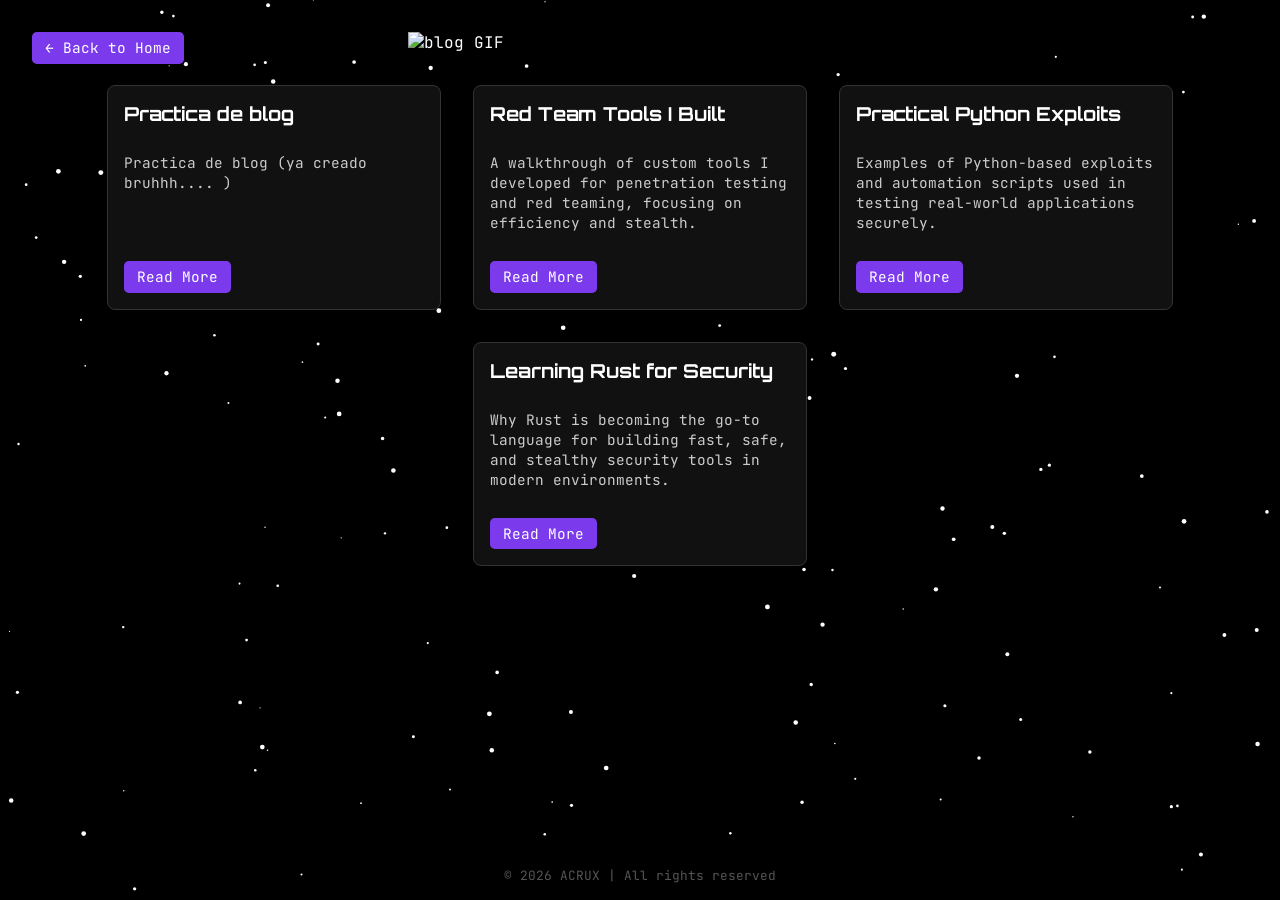
==== blog.html @ 74601c83 "arregle landing page blog principal" ====
<!DOCTYPE html>
<html lang="en">

<head>
  <meta charset="UTF-8">
  <meta name="viewport" content="width=device-width, initial-scale=1.0">
  <title>ACRUX Blog</title>

  <!-- Fuentes -->
  <link
    href="https://fonts.googleapis.com/css2?family=Orbitron:wght@400;600&family=JetBrains+Mono:wght@400;700&display=swap"
    rel="stylesheet">

  <style>
    /* BODY y FLEX para footer sticky */
    body {
      margin: 0;
      overflow-x: hidden;
      background-color: black;
      font-family: 'JetBrains Mono', monospace;
      color: white;

      display: flex;
      flex-direction: column;
      min-height: 100vh;
    }

    /* Contenido crece y empuja el footer */
    .content {
      position: relative;
      z-index: 1;
      display: flex;
      flex-direction: column;
      align-items: center;
      padding: 2rem;
      gap: 2rem;
      flex: 1;
      box-sizing: border-box;
    }

    /* Botón back */
    .back-btn {
      align-self: flex-start;
      margin-bottom: 1rem;
      padding: 0.4rem 0.8rem;
      background-color: #7c3aed;
      color: white;
      border-radius: 0.3rem;
      text-decoration: none;
      font-size: 0.9rem;
      transition: background-color 0.2s ease;
    }

    .back-btn:hover {
      background-color: #9d4edd;
    }

    img {
      max-width: 465px;
      width: 90%;
      margin-top: -5rem;
      display: block;
      margin-left: auto;
      margin-right: auto;
    }

    .blog-container {
      display: flex;
      flex-wrap: wrap;
      justify-content: center;
      gap: 2rem;
      max-width: 1200px;
      width: 100%;
    }

    .post-card {
      background-color: #111;
      border: 1px solid #333;
      border-radius: 0.5rem;
      width: 300px;
      padding: 1rem;
      display: flex;
      flex-direction: column;
      gap: 0.8rem;
      transition: transform 0.2s ease, border-color 0.2s ease;
    }

    .post-card:hover {
      transform: translateY(-5px);
      border-color: #7c3aed;
    }

    .post-card h2 {
      font-family: 'Orbitron', sans-serif;
      font-size: 1.2rem;
      margin: 0;
    }

    .post-card p {
      font-size: 0.9rem;
      color: #ccc;
      line-height: 1.4;
    }

    .post-card a {
      margin-top: auto;
      align-self: flex-start;
      background-color: #7c3aed;
      color: white;
      padding: 0.4rem 0.8rem;
      border-radius: 0.3rem;
      text-decoration: none;
      font-size: 0.9rem;
      transition: background-color 0.2s ease;
    }

    .post-card a:hover {
      background-color: #9d4edd;
    }

    /* Footer */
    footer {
      font-size: 0.8rem;
      color: #555;
      text-align: center;
      padding: 1rem 0;
    }

    /* Canvas fondo partículas */
    #bgCanvas {
      position: fixed;
      top: 0;
      left: 0;
      width: 100%;
      height: 100%;
      z-index: 0;
      pointer-events: none;
    }

    /* Responsive */
    @media(max-width: 700px) {
      .post-card {
        width: 90%;
      }
    }
  </style>
</head>

<body>

  <!-- Canvas partículas -->
  <canvas id="bgCanvas"></canvas>

  <div class="content">
    <!-- Botón de volver -->
    <a href="index.html" class="back-btn">← Back to Home</a>

    <img src="https://i.pinimg.com/originals/57/4a/4b/574a4b7be133e794edab2b0da7355ac0.gif" alt="blog GIF">

    <div class="blog-container">
      <div class="post-card">
        <h2>Practica de blog</h2>
        <p>Practica de blog (ya creado bruhhh.... )</p>
        <a href="blog/blog-1.html">Read More</a>
      </div>

      <div class="post-card">
        <h2>Red Team Tools I Built</h2>
        <p>A walkthrough of custom tools I developed for penetration testing and red teaming, focusing on efficiency and
          stealth.</p>
        <a href="#">Read More</a>
      </div>

      <div class="post-card">
        <h2>Practical Python Exploits</h2>
        <p>Examples of Python-based exploits and automation scripts used in testing real-world applications securely.
        </p>
        <a href="#">Read More</a>
      </div>

      <div class="post-card">
        <h2>Learning Rust for Security</h2>
        <p>Why Rust is becoming the go-to language for building fast, safe, and stealthy security tools in modern
          environments.</p>
        <a href="#">Read More</a>
      </div>
    </div>
  </div>

  <!-- Footer -->
  <footer>© 2026 ACRUX | All rights reserved</footer>

  <!-- JAVASCRIPT FONDO PARTÍCULAS BLANCAS -->
  <script>
    const canvas = document.getElementById("bgCanvas");
    const ctx = canvas.getContext("2d");

    function resize() {
      canvas.width = window.innerWidth;
      canvas.height = window.innerHeight;
    }
    resize();
    window.addEventListener("resize", resize);

    const particles = Array.from({ length: 160 }).map(() => ({
      x: Math.random() * canvas.width,
      y: Math.random() * canvas.height,
      size: Math.random() * 2 + 0.5,
      speedY: Math.random() * 0.7 + 0.2,
      speedX: Math.random() * 0.3 - 0.15,
      color: "#fff"
    }));

    function draw() {
      ctx.clearRect(0, 0, canvas.width, canvas.height);

      particles.forEach(p => {
        ctx.beginPath();
        ctx.arc(p.x, p.y, p.size, 0, Math.PI * 2);
        ctx.fillStyle = p.color;
        ctx.fill();

        p.y += p.speedY;
        p.x += p.speedX;

        if (p.y > canvas.height) p.y = -5;
        if (p.x > canvas.width) p.x = 0;
        if (p.x < 0) p.x = canvas.width;
      });

      requestAnimationFrame(draw);
    }

    draw();
  </script>

</body>

</html>
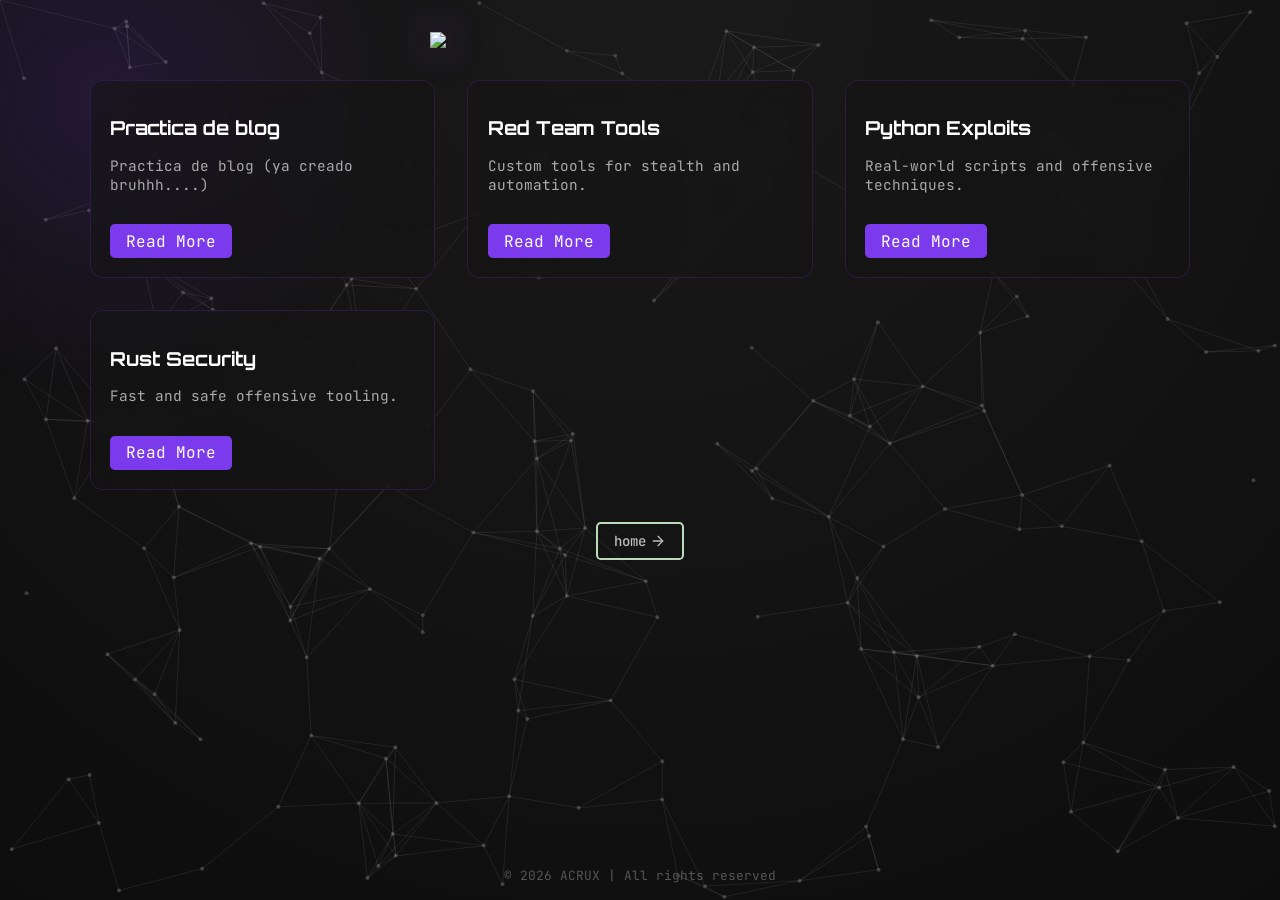
==== commit d94e57f8: "Cambio del landing page del blog" ====
--- a/blog.html
+++ b/blog.html
@@ -2,237 +2,325 @@
 <html lang="en">
 
 <head>
-  <meta charset="UTF-8">
-  <meta name="viewport" content="width=device-width, initial-scale=1.0">
-  <title>ACRUX Blog</title>
-
-  <!-- Fuentes -->
-  <link
-    href="https://fonts.googleapis.com/css2?family=Orbitron:wght@400;600&family=JetBrains+Mono:wght@400;700&display=swap"
-    rel="stylesheet">
-
-  <style>
-    /* BODY y FLEX para footer sticky */
-    body {
-      margin: 0;
-      overflow-x: hidden;
-      background-color: black;
-      font-family: 'JetBrains Mono', monospace;
-      color: white;
-
-      display: flex;
-      flex-direction: column;
-      min-height: 100vh;
-    }
-
-    /* Contenido crece y empuja el footer */
-    .content {
-      position: relative;
-      z-index: 1;
-      display: flex;
-      flex-direction: column;
-      align-items: center;
-      padding: 2rem;
-      gap: 2rem;
-      flex: 1;
-      box-sizing: border-box;
-    }
-
-    /* Botón back */
-    .back-btn {
-      align-self: flex-start;
-      margin-bottom: 1rem;
-      padding: 0.4rem 0.8rem;
-      background-color: #7c3aed;
-      color: white;
-      border-radius: 0.3rem;
-      text-decoration: none;
-      font-size: 0.9rem;
-      transition: background-color 0.2s ease;
-    }
-
-    .back-btn:hover {
-      background-color: #9d4edd;
-    }
-
-    img {
-      max-width: 465px;
-      width: 90%;
-      margin-top: -5rem;
-      display: block;
-      margin-left: auto;
-      margin-right: auto;
-    }
-
-    .blog-container {
-      display: flex;
-      flex-wrap: wrap;
-      justify-content: center;
-      gap: 2rem;
-      max-width: 1200px;
-      width: 100%;
-    }
-
-    .post-card {
-      background-color: #111;
-      border: 1px solid #333;
-      border-radius: 0.5rem;
-      width: 300px;
-      padding: 1rem;
-      display: flex;
-      flex-direction: column;
-      gap: 0.8rem;
-      transition: transform 0.2s ease, border-color 0.2s ease;
-    }
-
-    .post-card:hover {
-      transform: translateY(-5px);
-      border-color: #7c3aed;
-    }
-
-    .post-card h2 {
-      font-family: 'Orbitron', sans-serif;
-      font-size: 1.2rem;
-      margin: 0;
-    }
-
-    .post-card p {
-      font-size: 0.9rem;
-      color: #ccc;
-      line-height: 1.4;
-    }
-
-    .post-card a {
-      margin-top: auto;
-      align-self: flex-start;
-      background-color: #7c3aed;
-      color: white;
-      padding: 0.4rem 0.8rem;
-      border-radius: 0.3rem;
-      text-decoration: none;
-      font-size: 0.9rem;
-      transition: background-color 0.2s ease;
-    }
-
-    .post-card a:hover {
-      background-color: #9d4edd;
-    }
-
-    /* Footer */
-    footer {
-      font-size: 0.8rem;
-      color: #555;
-      text-align: center;
-      padding: 1rem 0;
-    }
-
-    /* Canvas fondo partículas */
-    #bgCanvas {
-      position: fixed;
-      top: 0;
-      left: 0;
-      width: 100%;
-      height: 100%;
-      z-index: 0;
-      pointer-events: none;
-    }
-
-    /* Responsive */
-    @media(max-width: 700px) {
-      .post-card {
-        width: 90%;
-      }
-    }
-  </style>
+    <meta charset="UTF-8">
+    <meta name="viewport" content="width=device-width, initial-scale=1.0">
+    <title>ACRUX Blog</title>
+
+    <link
+        href="https://fonts.googleapis.com/css2?family=Orbitron:wght@400;600&family=JetBrains+Mono:wght@400;700&display=swap"
+        rel="stylesheet">
+
+    <style>
+        body {
+            margin: 0;
+            overflow-x: hidden;
+            background: radial-gradient(circle at top, #1a1a1a, #0d0d0d);
+            font-family: 'JetBrains Mono', monospace;
+            color: white;
+            display: flex;
+            flex-direction: column;
+            min-height: 100vh;
+        }
+
+        /* CONTENIDO */
+        .content {
+            position: relative;
+            z-index: 2;
+            display: flex;
+            flex-direction: column;
+            align-items: center;
+            padding: 2rem;
+            gap: 2rem;
+            flex: 1;
+        }
+
+         /* BOTONES */
+        .buttons {
+            display: flex;
+            gap: 1rem;
+            flex-wrap: wrap;
+            justify-content: center;
+            margin-bottom: 1rem;
+        }
+
+        .button {
+            display: flex;
+            align-items: center;
+            gap: 0.3rem;
+            padding: 0.5rem 1rem;
+            font-size: 0.875rem;
+            font-weight: 500;
+            border-radius: 0.3rem;
+            cursor: pointer;
+            text-decoration: none;
+            transition: all 0.2s ease;
+            border: none;
+        }
+
+        .blog-btn {
+            background-color: transparent;
+            color: #bbbbbb;
+            border: 2px solid #bbdbbb;
+        }
+
+        .blog-btn:hover {
+            border-color: #6b7280;
+        }
+
+        .button svg {
+            width: 16px;
+            height: 16px;
+            stroke-width: 2;
+            stroke-linecap: round;
+            stroke-linejoin: round;
+        }
+
+        /* LOGO */
+        img {
+            max-width: 420px;
+            width: 90%;
+            filter: drop-shadow(0 0 20px rgba(124, 58, 237, 0.4));
+        }
+
+        /* GRID */
+        .blog-container {
+            display: grid;
+            grid-template-columns: repeat(auto-fit, minmax(280px, 1fr));
+            gap: 2rem;
+            width: 100%;
+            max-width: 1100px;
+        }
+
+        /* CARD PRO */
+        .post-card {
+            background: rgba(20, 20, 20, 0.6);
+            backdrop-filter: blur(10px);
+            border: 1px solid rgba(124, 58, 237, 0.2);
+            border-radius: 0.8rem;
+            padding: 1.2rem;
+            transition: 0.3s;
+            position: relative;
+            overflow: hidden;
+        }
+
+        /* Glow animado */
+        .post-card::before {
+            content: "";
+            position: absolute;
+            inset: 0;
+            background: linear-gradient(120deg, transparent, rgba(124, 58, 237, 0.3), transparent);
+            opacity: 0;
+            transition: 0.4s;
+        }
+
+        .post-card:hover::before {
+            opacity: 1;
+        }
+
+        /* Hover brutal */
+        .post-card:hover {
+            transform: translateY(-8px) scale(1.02);
+            border-color: #7c3aed;
+            box-shadow: 0 0 25px rgba(124, 58, 237, 0.4);
+        }
+
+        /* TEXTOS */
+        .post-card h2 {
+            font-family: 'Orbitron';
+            font-size: 1.2rem;
+        }
+
+        .post-card p {
+            color: #aaa;
+            font-size: 0.9rem;
+        }
+
+        /* BOTÓN CARD */
+        .post-card a {
+            margin-top: 1rem;
+            display: inline-block;
+            padding: 0.4rem 1rem;
+            border-radius: 0.3rem;
+            background: #7c3aed;
+            text-decoration: none;
+            color: white;
+            transition: 0.3s;
+        }
+
+        .post-card a:hover {
+            box-shadow: 0 0 10px #7c3aed;
+        }
+
+        /* FOOTER */
+        footer {
+            text-align: center;
+            font-size: 0.8rem;
+            color: #555;
+            padding: 1rem;
+        }
+
+        /* CANVAS */
+        #bgCanvas {
+            position: fixed;
+            top: 0;
+            left: 0;
+            z-index: 0;
+        }
+
+        /* EFECTO GLOW GLOBAL */
+        body::after {
+            content: "";
+            position: fixed;
+            width: 600px;
+            height: 600px;
+            background: radial-gradient(circle, rgba(124, 58, 237, 0.15), transparent 70%);
+            top: -200px;
+            left: -200px;
+            z-index: 0;
+        }
+    </style>
 </head>
 
 <body>
 
-  <!-- Canvas partículas -->
-  <canvas id="bgCanvas"></canvas>
-
-  <div class="content">
-    <!-- Botón de volver -->
-    <a href="index.html" class="back-btn">← Back to Home</a>
-
-    <img src="https://i.pinimg.com/originals/57/4a/4b/574a4b7be133e794edab2b0da7355ac0.gif" alt="blog GIF">
-
-    <div class="blog-container">
-      <div class="post-card">
-        <h2>Practica de blog</h2>
-        <p>Practica de blog (ya creado bruhhh.... )</p>
-        <a href="blog/blog-1.html">Read More</a>
-      </div>
-
-      <div class="post-card">
-        <h2>Red Team Tools I Built</h2>
-        <p>A walkthrough of custom tools I developed for penetration testing and red teaming, focusing on efficiency and
-          stealth.</p>
-        <a href="#">Read More</a>
-      </div>
-
-      <div class="post-card">
-        <h2>Practical Python Exploits</h2>
-        <p>Examples of Python-based exploits and automation scripts used in testing real-world applications securely.
-        </p>
-        <a href="#">Read More</a>
-      </div>
-
-      <div class="post-card">
-        <h2>Learning Rust for Security</h2>
-        <p>Why Rust is becoming the go-to language for building fast, safe, and stealthy security tools in modern
-          environments.</p>
-        <a href="#">Read More</a>
-      </div>
+    <canvas id="bgCanvas"></canvas>
+
+    <div class="content">
+
+        <img src="https://i.pinimg.com/originals/57/4a/4b/574a4b7be133e794edab2b0da7355ac0.gif">
+
+        <div class="blog-container">
+
+            <div class="post-card">
+                <h2>Practica de blog</h2>
+                <p>Practica de blog (ya creado bruhhh....)</p>
+                <a href="#">Read More</a>
+            </div>
+
+            <div class="post-card">
+                <h2>Red Team Tools</h2>
+                <p>Custom tools for stealth and automation.</p>
+                <a href="#">Read More</a>
+            </div>
+
+            <div class="post-card">
+                <h2>Python Exploits</h2>
+                <p>Real-world scripts and offensive techniques.</p>
+                <a href="#">Read More</a>
+            </div>
+
+            <div class="post-card">
+                <h2>Rust Security</h2>
+                <p>Fast and safe offensive tooling.</p>
+                <a href="#">Read More</a>
+            </div>
+
+        </div>
+
+        <a href="index.html" class="button blog-btn">
+            home
+            <svg xmlns="http://www.w3.org/2000/svg" fill="none" viewBox="0 0 24 24" stroke="currentColor">
+                <path d="M5 12h14" />
+                <path d="m12 5 7 7-7 7" />
+            </svg>
+        </a>
+
     </div>
-  </div>
-
-  <!-- Footer -->
-  <footer>© 2026 ACRUX | All rights reserved</footer>
-
-  <!-- JAVASCRIPT FONDO PARTÍCULAS BLANCAS -->
-  <script>
-    const canvas = document.getElementById("bgCanvas");
-    const ctx = canvas.getContext("2d");
-
-    function resize() {
-      canvas.width = window.innerWidth;
-      canvas.height = window.innerHeight;
-    }
-    resize();
-    window.addEventListener("resize", resize);
-
-    const particles = Array.from({ length: 160 }).map(() => ({
-      x: Math.random() * canvas.width,
-      y: Math.random() * canvas.height,
-      size: Math.random() * 2 + 0.5,
-      speedY: Math.random() * 0.7 + 0.2,
-      speedX: Math.random() * 0.3 - 0.15,
-      color: "#fff"
-    }));
-
-    function draw() {
-      ctx.clearRect(0, 0, canvas.width, canvas.height);
-
-      particles.forEach(p => {
-        ctx.beginPath();
-        ctx.arc(p.x, p.y, p.size, 0, Math.PI * 2);
-        ctx.fillStyle = p.color;
-        ctx.fill();
-
-        p.y += p.speedY;
-        p.x += p.speedX;
-
-        if (p.y > canvas.height) p.y = -5;
-        if (p.x > canvas.width) p.x = 0;
-        if (p.x < 0) p.x = canvas.width;
-      });
-
-      requestAnimationFrame(draw);
-    }
-
-    draw();
-  </script>
+
+    <footer>© 2026 ACRUX | All rights reserved</footer>
+
+    <script>
+        const canvas = document.getElementById("bgCanvas");
+        const ctx = canvas.getContext("2d");
+
+        let particles = [];
+        const mouse = { x: null, y: null };
+
+        function resize() {
+            canvas.width = window.innerWidth;
+            canvas.height = window.innerHeight;
+        }
+        resize();
+        window.addEventListener("resize", resize);
+
+        // Mouse tracking
+        window.addEventListener("mousemove", (e) => {
+            mouse.x = e.x;
+            mouse.y = e.y;
+        });
+
+        // Crear partículas
+        function init() {
+            particles = [];
+            for (let i = 0; i < 210; i++) {
+                particles.push({
+                    x: Math.random() * canvas.width,
+                    y: Math.random() * canvas.height,
+                    vx: Math.random() * 1 - 0.5,
+                    vy: Math.random() * 1 - 0.5
+                });
+            }
+        }
+
+        // Dibujar líneas entre partículas
+        function connect() {
+            for (let a = 0; a < particles.length; a++) {
+                for (let b = a; b < particles.length; b++) {
+                    let dx = particles[a].x - particles[b].x;
+                    let dy = particles[a].y - particles[b].y;
+                    let dist = dx * dx + dy * dy;
+
+                    if (dist < 10000) {
+                        ctx.strokeStyle = "rgba(255,255,255,0.08)";
+                        ctx.lineWidth = 1;
+                        ctx.beginPath();
+                        ctx.moveTo(particles[a].x, particles[a].y);
+                        ctx.lineTo(particles[b].x, particles[b].y);
+                        ctx.stroke();
+                    }
+                }
+
+                // Conexión con el mouse
+                let dx = particles[a].x - mouse.x;
+                let dy = particles[a].y - mouse.y;
+                let dist = dx * dx + dy * dy;
+
+                if (dist < 15000) {
+                    ctx.strokeStyle = "rgba(255,255,255,0.08)";
+                    ctx.beginPath();
+                    ctx.moveTo(particles[a].x, particles[a].y);
+                    ctx.lineTo(mouse.x, mouse.y);
+                    ctx.stroke();
+                }
+            }
+        }
+
+        // Animación
+        function animate() {
+            ctx.clearRect(0, 0, canvas.width, canvas.height);
+
+            particles.forEach(p => {
+                p.x += p.vx;
+                p.y += p.vy;
+
+                // rebote
+                if (p.x < 0 || p.x > canvas.width) p.vx *= -1;
+                if (p.y < 0 || p.y > canvas.height) p.vy *= -1;
+
+                // dibujar punto
+                ctx.fillStyle = "#3D3D3D";
+                ctx.beginPath();
+                ctx.arc(p.x, p.y, 2, 0, Math.PI * 2);
+                ctx.fill();
+            });
+
+            connect();
+            requestAnimationFrame(animate);
+        }
+
+        init();
+        animate();
+    </script>
 
 </body>
 
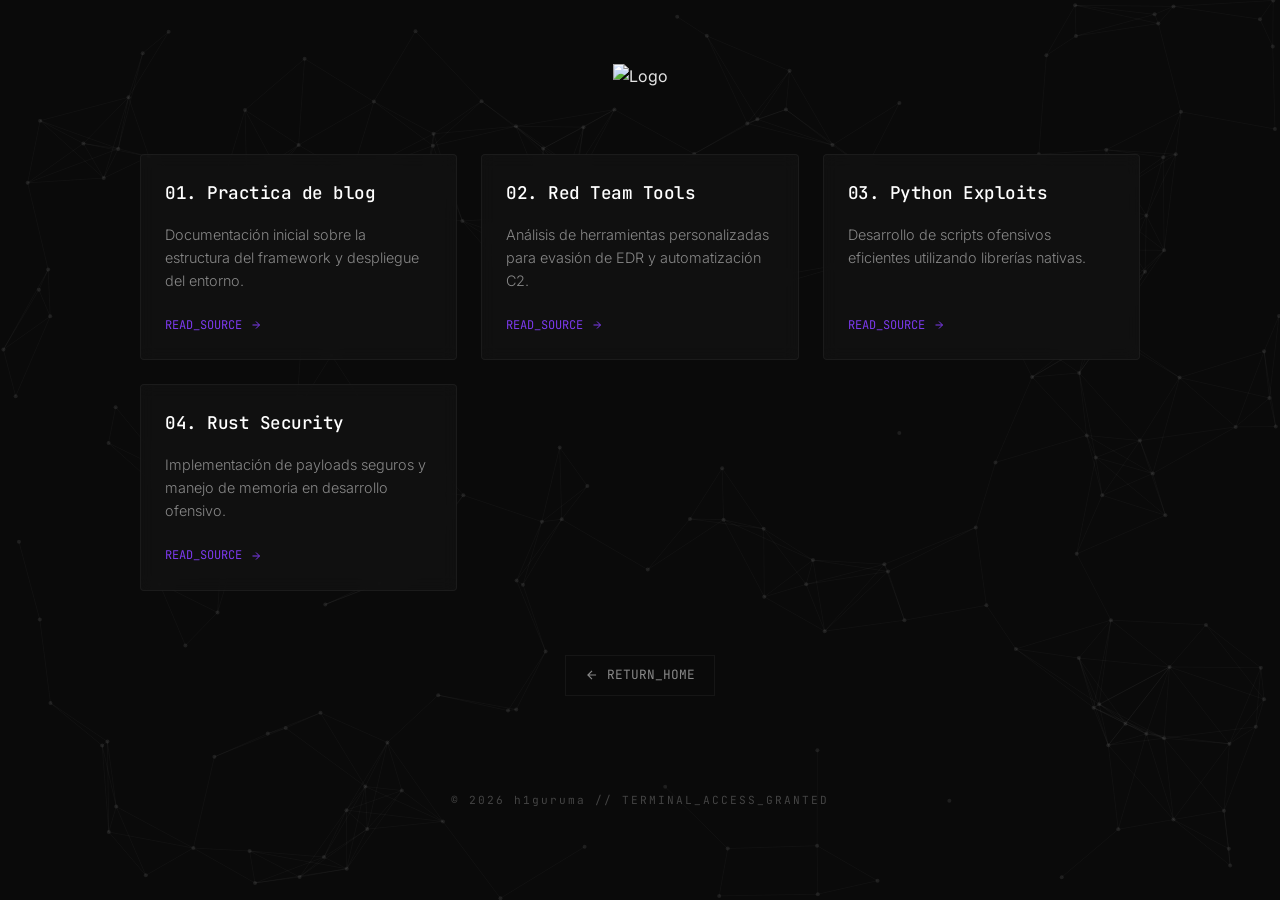
==== commit 25d2ab87: "fixed: href" ====
--- a/blog.html
+++ b/blog.html
@@ -4,180 +4,170 @@
 <head>
     <meta charset="UTF-8">
     <meta name="viewport" content="width=device-width, initial-scale=1.0">
-    <title>ACRUX Blog</title>
-
-    <link
-        href="https://fonts.googleapis.com/css2?family=Orbitron:wght@400;600&family=JetBrains+Mono:wght@400;700&display=swap"
-        rel="stylesheet">
+    <title>h1gu | Blog</title>
+    <link rel="icon" href="https://i.pinimg.com/736x/d0/3e/58/d03e58463d353fee6ba14b88ee6d1e3b.jpg" type="image/png">
+
+    <link href="https://fonts.googleapis.com/css2?family=Inter:wght@300;400;600&family=JetBrains+Mono:wght@400;500&display=swap" rel="stylesheet">
 
     <style>
+        :root {
+            --bg: #0a0a0a;
+            --card-bg: rgba(18, 18, 18, 0.8);
+            --border: rgba(255, 255, 255, 0.05);
+            --accent: #7c3aed;
+            --text-main: #e5e5e5;
+            --text-dim: #888;
+            --font-mono: 'JetBrains Mono', monospace;
+            --font-sans: 'Inter', sans-serif;
+        }
+
         body {
             margin: 0;
+            background-color: var(--bg);
+            font-family: var(--font-sans);
+            color: var(--text-main);
             overflow-x: hidden;
-            background: radial-gradient(circle at top, #1a1a1a, #0d0d0d);
-            font-family: 'JetBrains Mono', monospace;
-            color: white;
-            display: flex;
-            flex-direction: column;
-            min-height: 100vh;
-        }
-
-        /* CONTENIDO */
-        .content {
-            position: relative;
-            z-index: 2;
-            display: flex;
-            flex-direction: column;
-            align-items: center;
-            padding: 2rem;
-            gap: 2rem;
-            flex: 1;
-        }
-
-         /* BOTONES */
-        .buttons {
-            display: flex;
-            gap: 1rem;
-            flex-wrap: wrap;
-            justify-content: center;
-            margin-bottom: 1rem;
-        }
-
-        .button {
-            display: flex;
-            align-items: center;
-            gap: 0.3rem;
-            padding: 0.5rem 1rem;
-            font-size: 0.875rem;
-            font-weight: 500;
-            border-radius: 0.3rem;
-            cursor: pointer;
-            text-decoration: none;
-            transition: all 0.2s ease;
-            border: none;
-        }
-
-        .blog-btn {
-            background-color: transparent;
-            color: #bbbbbb;
-            border: 2px solid #bbdbbb;
-        }
-
-        .blog-btn:hover {
-            border-color: #6b7280;
-        }
-
-        .button svg {
-            width: 16px;
-            height: 16px;
-            stroke-width: 2;
-            stroke-linecap: round;
-            stroke-linejoin: round;
-        }
-
-        /* LOGO */
-        img {
-            max-width: 420px;
-            width: 90%;
-            filter: drop-shadow(0 0 20px rgba(124, 58, 237, 0.4));
-        }
-
-        /* GRID */
-        .blog-container {
-            display: grid;
-            grid-template-columns: repeat(auto-fit, minmax(280px, 1fr));
-            gap: 2rem;
-            width: 100%;
-            max-width: 1100px;
-        }
-
-        /* CARD PRO */
-        .post-card {
-            background: rgba(20, 20, 20, 0.6);
-            backdrop-filter: blur(10px);
-            border: 1px solid rgba(124, 58, 237, 0.2);
-            border-radius: 0.8rem;
-            padding: 1.2rem;
-            transition: 0.3s;
-            position: relative;
-            overflow: hidden;
-        }
-
-        /* Glow animado */
-        .post-card::before {
-            content: "";
-            position: absolute;
-            inset: 0;
-            background: linear-gradient(120deg, transparent, rgba(124, 58, 237, 0.3), transparent);
-            opacity: 0;
-            transition: 0.4s;
-        }
-
-        .post-card:hover::before {
-            opacity: 1;
-        }
-
-        /* Hover brutal */
-        .post-card:hover {
-            transform: translateY(-8px) scale(1.02);
-            border-color: #7c3aed;
-            box-shadow: 0 0 25px rgba(124, 58, 237, 0.4);
-        }
-
-        /* TEXTOS */
-        .post-card h2 {
-            font-family: 'Orbitron';
-            font-size: 1.2rem;
-        }
-
-        .post-card p {
-            color: #aaa;
-            font-size: 0.9rem;
-        }
-
-        /* BOTÓN CARD */
-        .post-card a {
-            margin-top: 1rem;
-            display: inline-block;
-            padding: 0.4rem 1rem;
-            border-radius: 0.3rem;
-            background: #7c3aed;
-            text-decoration: none;
-            color: white;
-            transition: 0.3s;
-        }
-
-        .post-card a:hover {
-            box-shadow: 0 0 10px #7c3aed;
-        }
-
-        /* FOOTER */
-        footer {
-            text-align: center;
-            font-size: 0.8rem;
-            color: #555;
-            padding: 1rem;
-        }
-
-        /* CANVAS */
+            line-height: 1.6;
+        }
+
+        /* CANVAS BACKGROUND */
         #bgCanvas {
             position: fixed;
             top: 0;
             left: 0;
             z-index: 0;
-        }
-
-        /* EFECTO GLOW GLOBAL */
-        body::after {
-            content: "";
-            position: fixed;
-            width: 600px;
-            height: 600px;
-            background: radial-gradient(circle, rgba(124, 58, 237, 0.15), transparent 70%);
-            top: -200px;
-            left: -200px;
-            z-index: 0;
-        }
+            opacity: 0.4;
+        }
+
+        .content {
+            position: relative;
+            z-index: 10;
+            max-width: 1000px;
+            margin: 0 auto;
+            padding: 4rem 2rem;
+            display: flex;
+            flex-direction: column;
+            align-items: center;
+        }
+
+        /* HEADER / LOGO */
+        .logo-container {
+            margin-bottom: 4rem;
+            text-align: center;
+        }
+
+        .logo-container img {
+            max-width: 320px;
+            width: 100%;
+        }
+
+        .logo-container img:hover {
+            filter: grayscale(0) drop-shadow(0 0 15px rgba(124, 58, 237, 0.3));
+        }
+
+        /* BLOG GRID */
+        .blog-container {
+            display: grid;
+            grid-template-columns: repeat(auto-fill, minmax(300px, 1fr));
+            gap: 1.5rem;
+            width: 100%;
+        }
+
+        /* POST CARD - MINIMALIST TECH */
+        .post-card {
+            background: var(--card-bg);
+            border: 1px solid var(--border);
+            border-radius: 4px; /* Bordes menos redondeados */
+            padding: 1.5rem;
+            transition: all 0.3s cubic-bezier(0.4, 0, 0.2, 1);
+            backdrop-filter: blur(8px);
+            display: flex;
+            flex-direction: column;
+            justify-content: space-between;
+        }
+
+        .post-card:hover {
+            border-color: var(--accent);
+            background: rgba(124, 58, 237, 0.03);
+            transform: translateY(-4px);
+        }
+
+        .post-card h2 {
+            font-family: var(--font-mono);
+            font-size: 1.1rem;
+            margin: 0 0 1rem 0;
+            font-weight: 500;
+            letter-spacing: -0.5px;
+            color: #fff;
+        }
+
+        .post-card p {
+            color: var(--text-dim);
+            font-size: 0.9rem;
+            margin-bottom: 1.5rem;
+            font-weight: 300;
+        }
+
+        /* MINI LINK */
+        .post-card a {
+            font-family: var(--font-mono);
+            font-size: 0.75rem;
+            text-transform: uppercase;
+            text-decoration: none;
+            color: var(--accent);
+            display: inline-flex;
+            align-items: center;
+            gap: 0.5rem;
+            transition: 0.2s;
+        }
+
+        .post-card a:hover {
+            gap: 0.8rem;
+            color: #fff;
+        }
+
+        /* NAVIGATION BUTTON */
+        .nav-footer {
+            margin-top: 4rem;
+            display: flex;
+            justify-content: center;
+        }
+
+        .btn-home {
+            font-family: var(--font-mono);
+            color: var(--text-dim);
+            text-decoration: none;
+            border: 1px solid var(--border);
+            padding: 0.6rem 1.2rem;
+            font-size: 0.8rem;
+            display: flex;
+            align-items: center;
+            gap: 0.5rem;
+            transition: 0.3s;
+        }
+
+        .btn-home:hover {
+            color: #fff;
+            border-color: #fff;
+            background: rgba(255,255,255,0.05);
+        }
+
+        footer {
+            margin-top: auto;
+            text-align: center;
+            padding: 2rem;
+            font-family: var(--font-mono);
+            font-size: 0.7rem;
+            color: #444;
+            letter-spacing: 2px;
+        }
+
+        /* Scrollbar minimalista */
+        ::-webkit-scrollbar { width: 4px; }
+        ::-webkit-scrollbar-track { background: #0a0a0a; }
+        ::-webkit-scrollbar-thumb { background: #222; }
+        ::-webkit-scrollbar-thumb:hover { background: var(--accent); }
+
     </style>
 </head>
 
@@ -186,48 +176,53 @@
     <canvas id="bgCanvas"></canvas>
 
     <div class="content">
-
-        <img src="https://i.pinimg.com/originals/57/4a/4b/574a4b7be133e794edab2b0da7355ac0.gif">
-
-        <div class="blog-container">
-
+        <header class="logo-container">
+            <img src="https://i.pinimg.com/originals/d9/18/dd/d918ddd088942a4b4c3c58ff5371bc2f.gif" alt=" Logo">
+        </header>
+
+        <main class="blog-container">
             <div class="post-card">
-                <h2>Practica de blog</h2>
-                <p>Practica de blog (ya creado bruhhh....)</p>
-                <a href="#">Read More</a>
+                <div>
+                    <h2>01. Practica de blog</h2>
+                    <p>Documentación inicial sobre la estructura del framework y despliegue del entorno.</p>
+                </div>
+                <a href="blog/blog-1.html">Read_Source <svg width="12" height="12" viewBox="0 0 24 24" fill="none" stroke="currentColor" stroke-width="2"><path d="M5 12h14M12 5l7 7-7 7"/></svg></a>
             </div>
 
             <div class="post-card">
-                <h2>Red Team Tools</h2>
-                <p>Custom tools for stealth and automation.</p>
-                <a href="#">Read More</a>
+                <div>
+                    <h2>02. Red Team Tools</h2>
+                    <p>Análisis de herramientas personalizadas para evasión de EDR y automatización C2.</p>
+                </div>
+                <a href="#">Read_Source <svg width="12" height="12" viewBox="0 0 24 24" fill="none" stroke="currentColor" stroke-width="2"><path d="M5 12h14M12 5l7 7-7 7"/></svg></a>
             </div>
 
             <div class="post-card">
-                <h2>Python Exploits</h2>
-                <p>Real-world scripts and offensive techniques.</p>
-                <a href="#">Read More</a>
+                <div>
+                    <h2>03. Python Exploits</h2>
+                    <p>Desarrollo de scripts ofensivos eficientes utilizando librerías nativas.</p>
+                </div>
+                <a href="#">Read_Source <svg width="12" height="12" viewBox="0 0 24 24" fill="none" stroke="currentColor" stroke-width="2"><path d="M5 12h14M12 5l7 7-7 7"/></svg></a>
             </div>
 
             <div class="post-card">
-                <h2>Rust Security</h2>
-                <p>Fast and safe offensive tooling.</p>
-                <a href="#">Read More</a>
+                <div>
+                    <h2>04. Rust Security</h2>
+                    <p>Implementación de payloads seguros y manejo de memoria en desarrollo ofensivo.</p>
+                </div>
+                <a href="#">Read_Source <svg width="12" height="12" viewBox="0 0 24 24" fill="none" stroke="currentColor" stroke-width="2"><path d="M5 12h14M12 5l7 7-7 7"/></svg></a>
             </div>
-
-        </div>
-
-        <a href="index.html" class="button blog-btn">
-            home
-            <svg xmlns="http://www.w3.org/2000/svg" fill="none" viewBox="0 0 24 24" stroke="currentColor">
-                <path d="M5 12h14" />
-                <path d="m12 5 7 7-7 7" />
-            </svg>
-        </a>
-
+        </main>
+
+        <nav class="nav-footer">
+            <a href="index.html" class="btn-home">
+                <svg width="14" height="14" viewBox="0 0 24 24" fill="none" stroke="currentColor" stroke-width="2"><path d="M19 12H5M12 19l-7-7 7-7"/></svg>
+                RETURN_HOME
+            </a>
+        </nav>
     </div>
 
-    <footer>© 2026 ACRUX | All rights reserved</footer>
+    <footer>© 2026 h1guruma // TERMINAL_ACCESS_GRANTED</footer>
 
     <script>
         const canvas = document.getElementById("bgCanvas");
@@ -321,7 +316,5 @@
         init();
         animate();
     </script>
-
 </body>
-
-</html>+</html>
